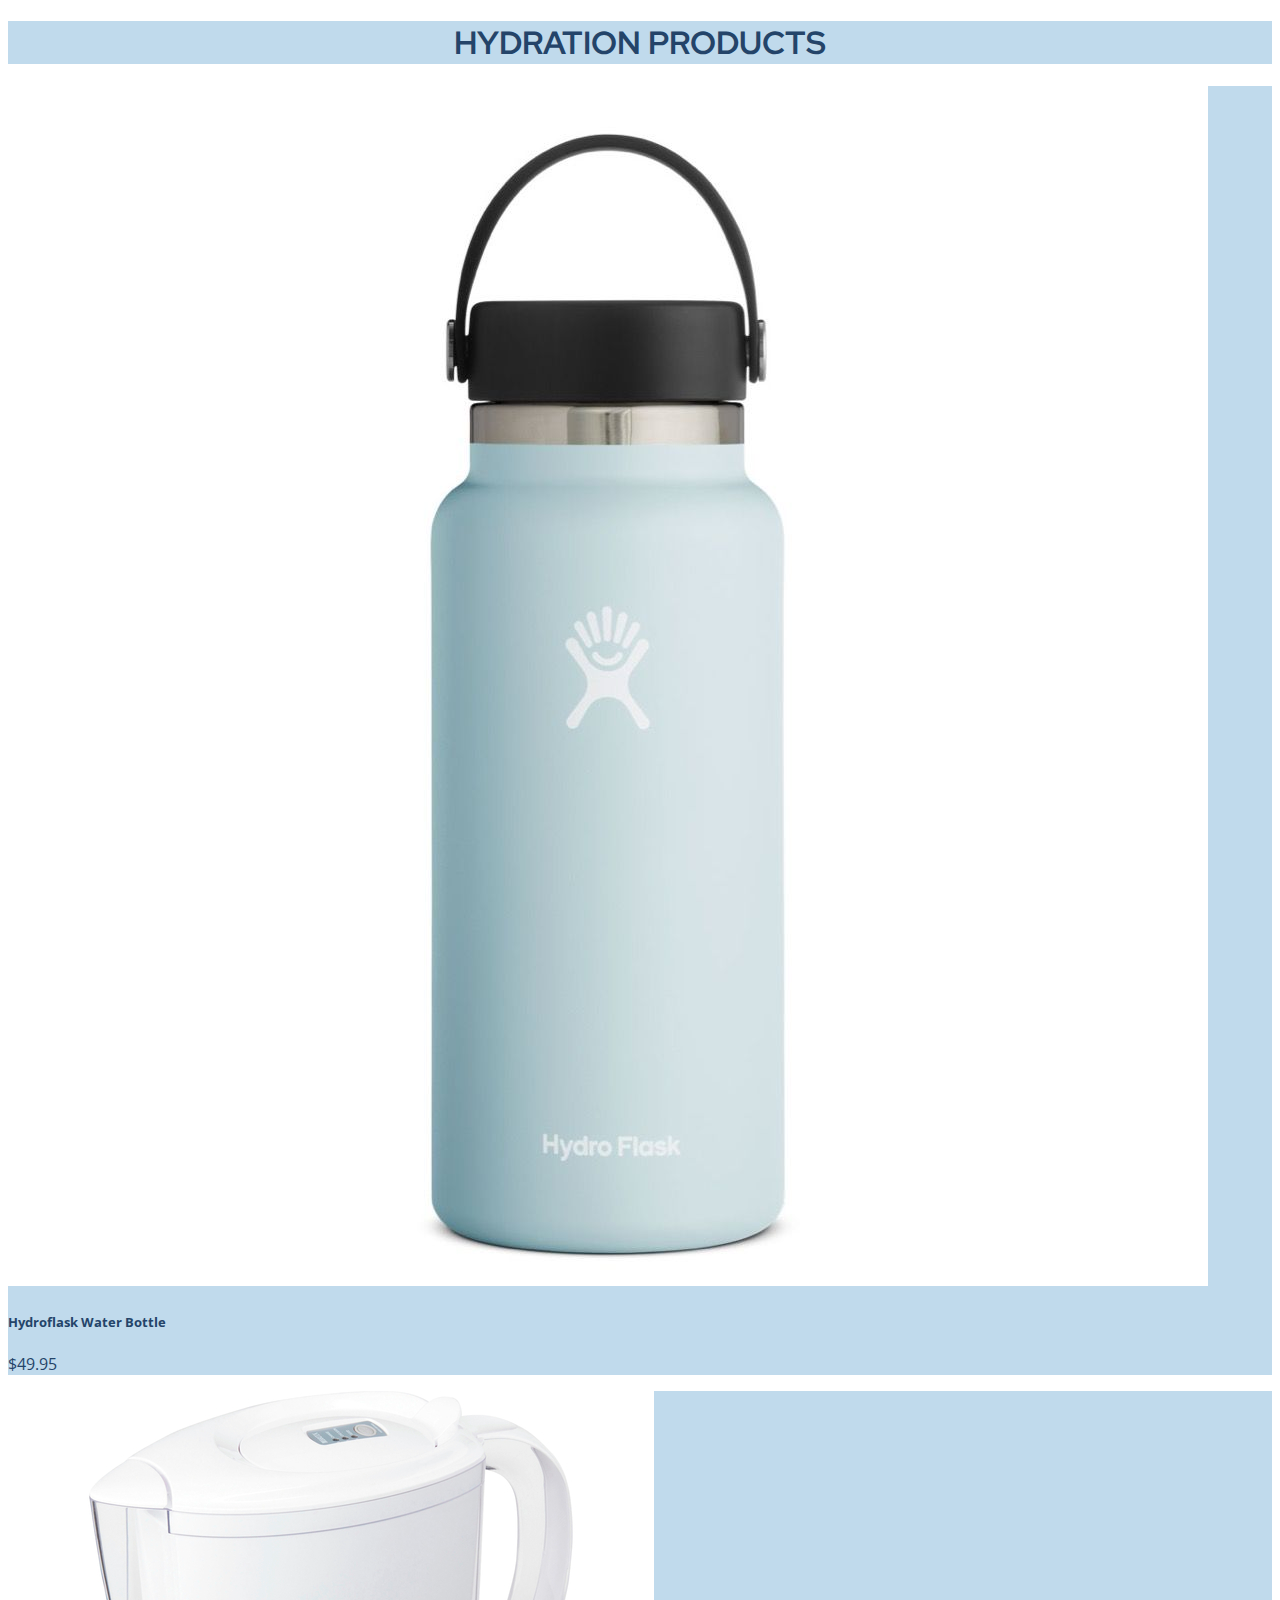
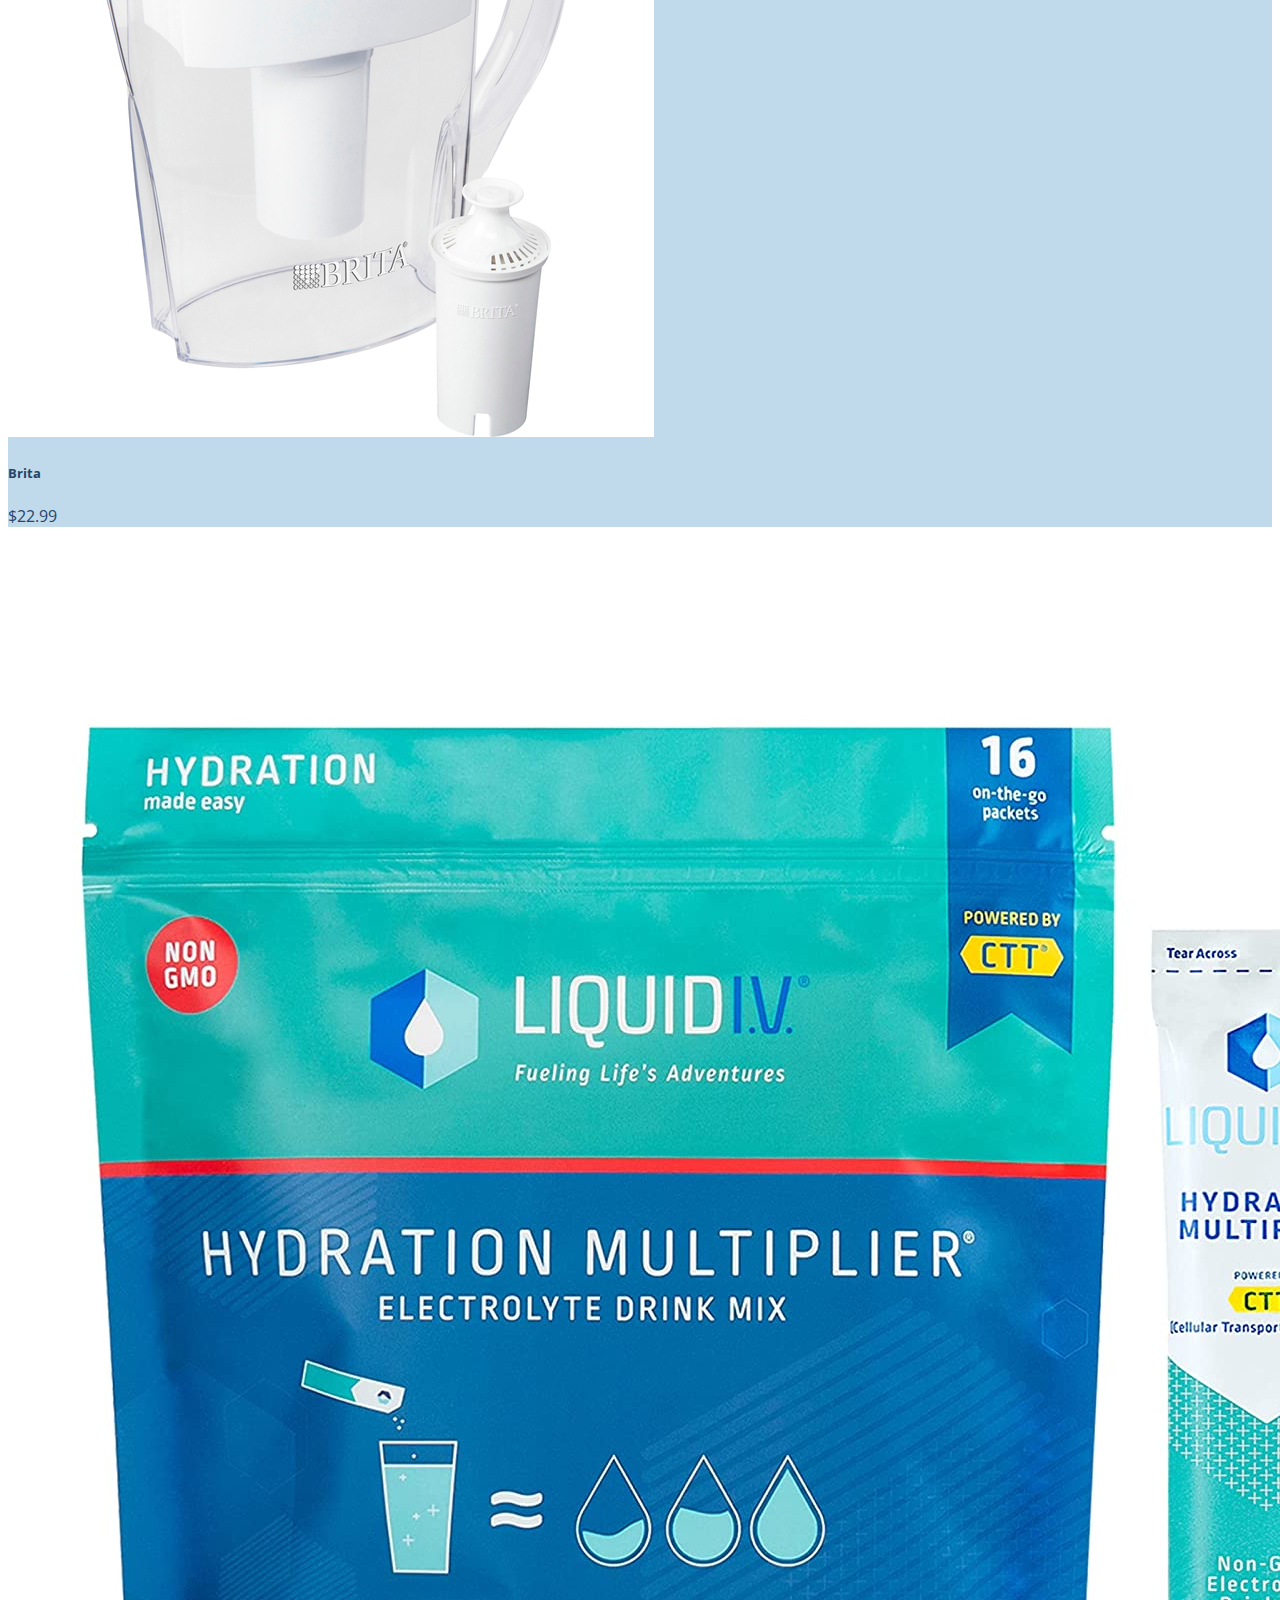
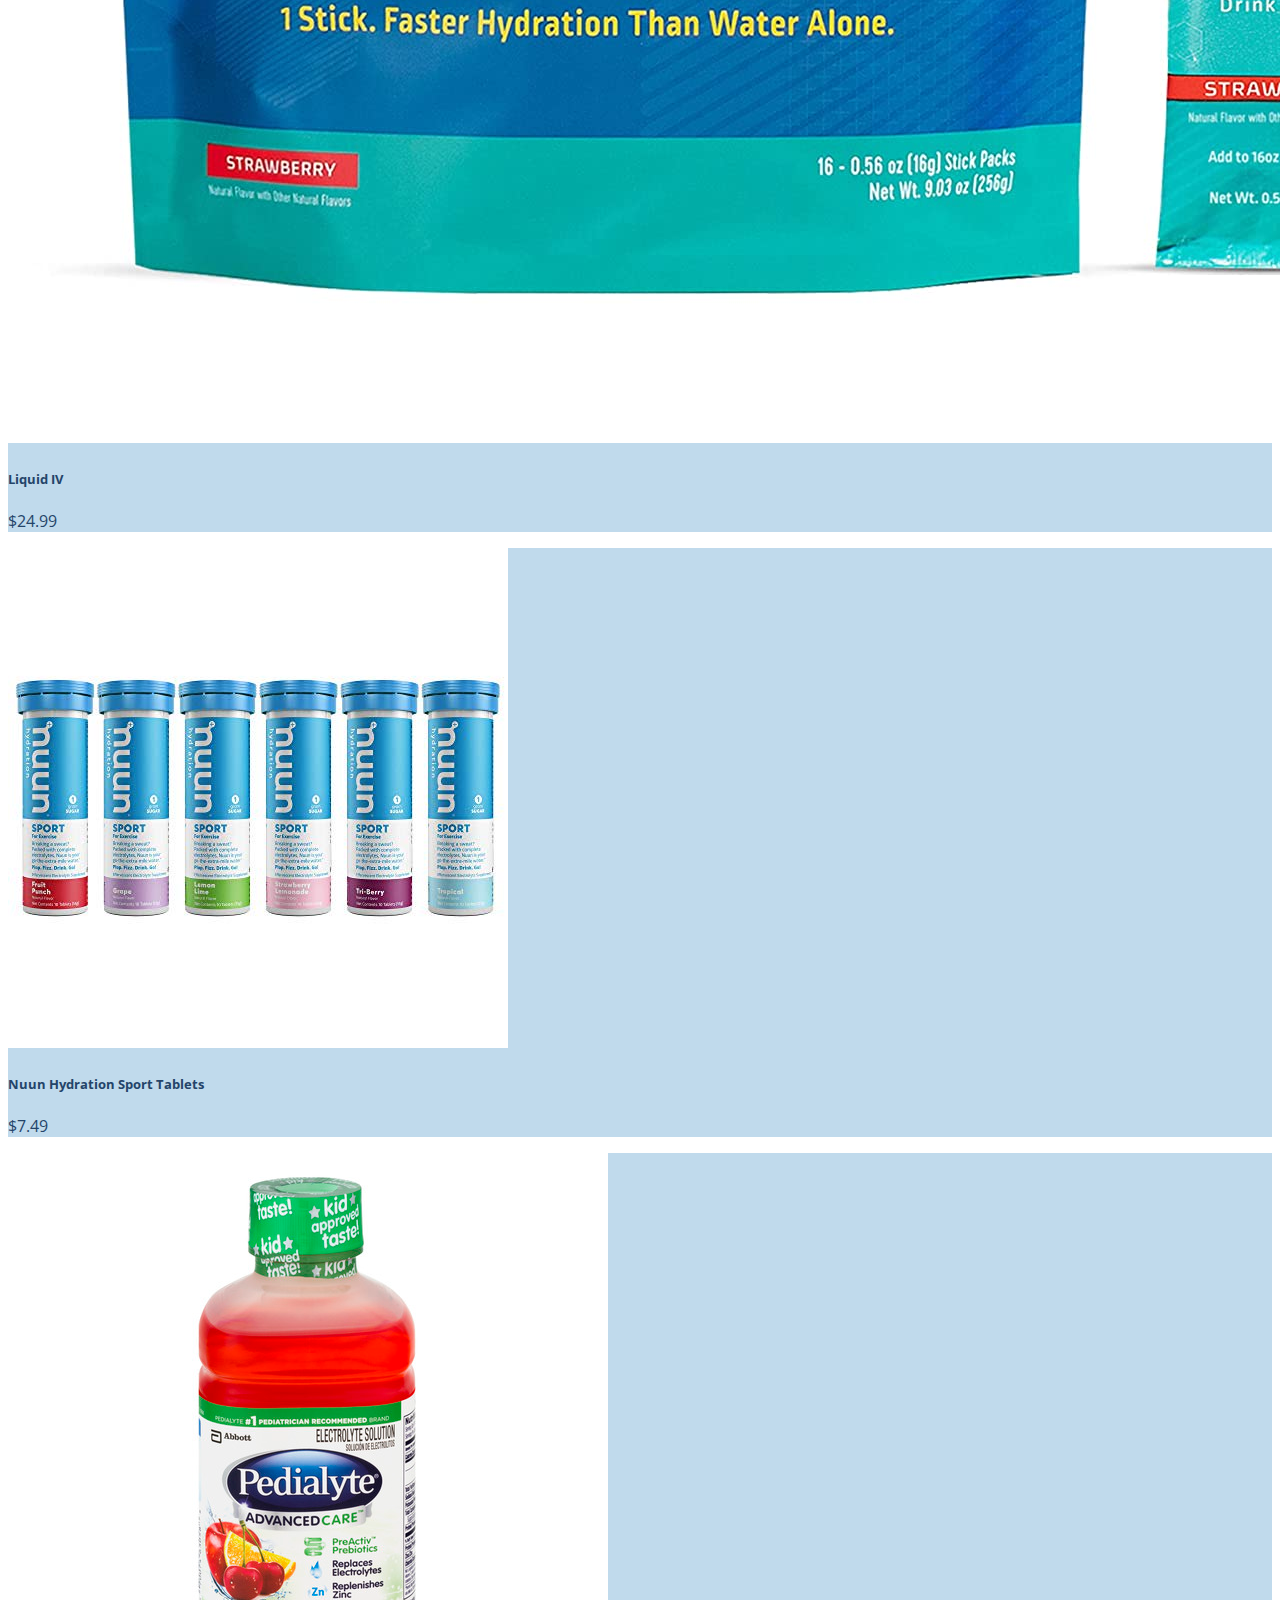
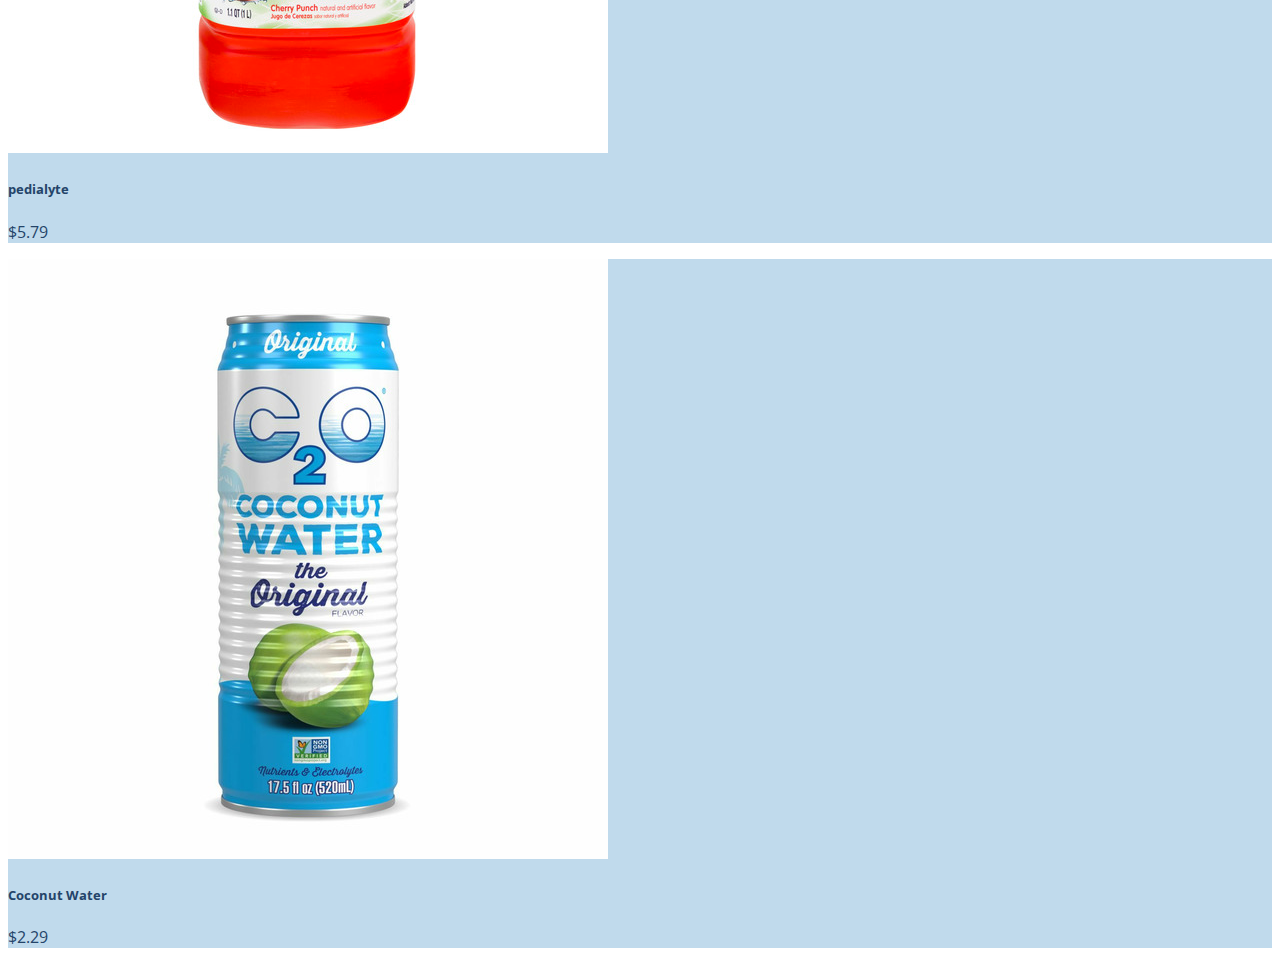
==== index.html @ cc55e21a "." ====
<!DOCTYPE html>
<html lang="en">
<head>
    <meta charset="UTF-8">
    <meta http-equiv="X-UA-Compatible" content="IE=edge">
    <meta name="viewport" content="width=device-width, initial-scale=1.0">
    <title>Hydration Products</title>
    <link href="https://cdn.jsdelivr.net/npm/bootstrap@5.2.2/dist/css/bootstrap.min.css" rel="stylesheet" integrity="sha384-Zenh87qX5JnK2Jl0vWa8Ck2rdkQ2Bzep5IDxbcnCeuOxjzrPF/et3URy9Bv1WTRi" crossorigin="anonymous">
    <link rel="preconnect" href="https://fonts.googleapis.com">
<link rel="preconnect" href="https://fonts.gstatic.com" crossorigin>
<link href="https://fonts.googleapis.com/css2?family=Open+Sans:wght@300&family=Red+Hat+Display&display=swap" rel="stylesheet">

    <script src="https://cdn.jsdelivr.net/npm/bootstrap@5.2.2/dist/js/bootstrap.bundle.min.js" integrity="sha384-OERcA2EqjJCMA+/3y+gxIOqMEjwtxJY7qPCqsdltbNJuaOe923+mo//f6V8Qbsw3" crossorigin="anonymous"></script>

    <link rel="stylesheet" type="text/css" href="style.css">
</head>
<body>
    <section class="container-fluid mb-5">
    <h1>HYDRATION PRODUCTS</h1>
    </section>

<div class="row mr-2 mb-5">
        <div class="col"> 
        <div class="card" style="width: 100%;">
            <img src="Hydro.jpg" class="card-img-top" alt="Hydro">
            <div class="card-body">
              <h5 class="card-title">Hydroflask Water Bottle</h5>
              <p class="card-text">$49.95</p>
            </div>
          </div> <!--end of first card-->
        </div>


          <div class="col">
          <div class="card" style="width: 100%;">
            <img src="Brita.jpg" class="card-img-top" alt="Brita">
            <div class="card-body">
              <h5 class="card-title">Brita</h5>
              <p class="card-text">$22.99</p>
            </div>
          </div> <!-- end of second card -->
          </div>

          <div class="col">
          <div class="card text-bg-C0DAEC" style="width: 100%;">
            <img src="liquidIV.jpg" class="card-img-top" alt="liquidIV">
            <div class="card-body">
              <h5 class="card-title">Liquid IV</h5>
              <p class="card-text">$24.99</p>
            </div>
          </div> <!-- end of third card-->
        </div>


</div>

<div class="row mr-2 mb-5">
  <div class="col"> 
  <div class="card" style="width: 100%;">
      <img src="Nuun.jpg" class="card-img-top" alt="Nuun">
      <div class="card-body">
        <h5 class="card-title">Nuun Hydration Sport Tablets</h5>
        <p class="card-text">$7.49</p>
      </div>
    </div> <!--end of first card-->
  </div>


    <div class="col">
    <div class="card" style="width: 100%;">
      <img src="pedialyte.jpg" class="card-img-top" alt="pedialyte">
      <div class="card-body">
        <h5 class="card-title">pedialyte</h5>
        <p class="card-text">$5.79</p>
      </div>
    </div> <!-- end of second card -->
    </div>

    <div class="col">
    <div class="card" style="width: 100%;">
      <img src="coconutwater.jpg" class="card-img-top" alt="coconutwater">
      <div class="card-body">
        <h5 class="card-title">Coconut Water</h5>
        <p class="card-text">$2.29</p>
      </div>
    </div> <!-- end of third card-->
  </div>


</div>

    
</body>
</html>
---- style.css ----
body{
    font-family: 'Open Sans', sans-serif;
    color: #244469;
}



section{
    background-color: #C0DAEC;
    text-align: center;
    font-family: 'Red Hat Display', sans-serif;
    color: #244469;
}

.card{
    background-color: #C0DAEC;
    

   
}
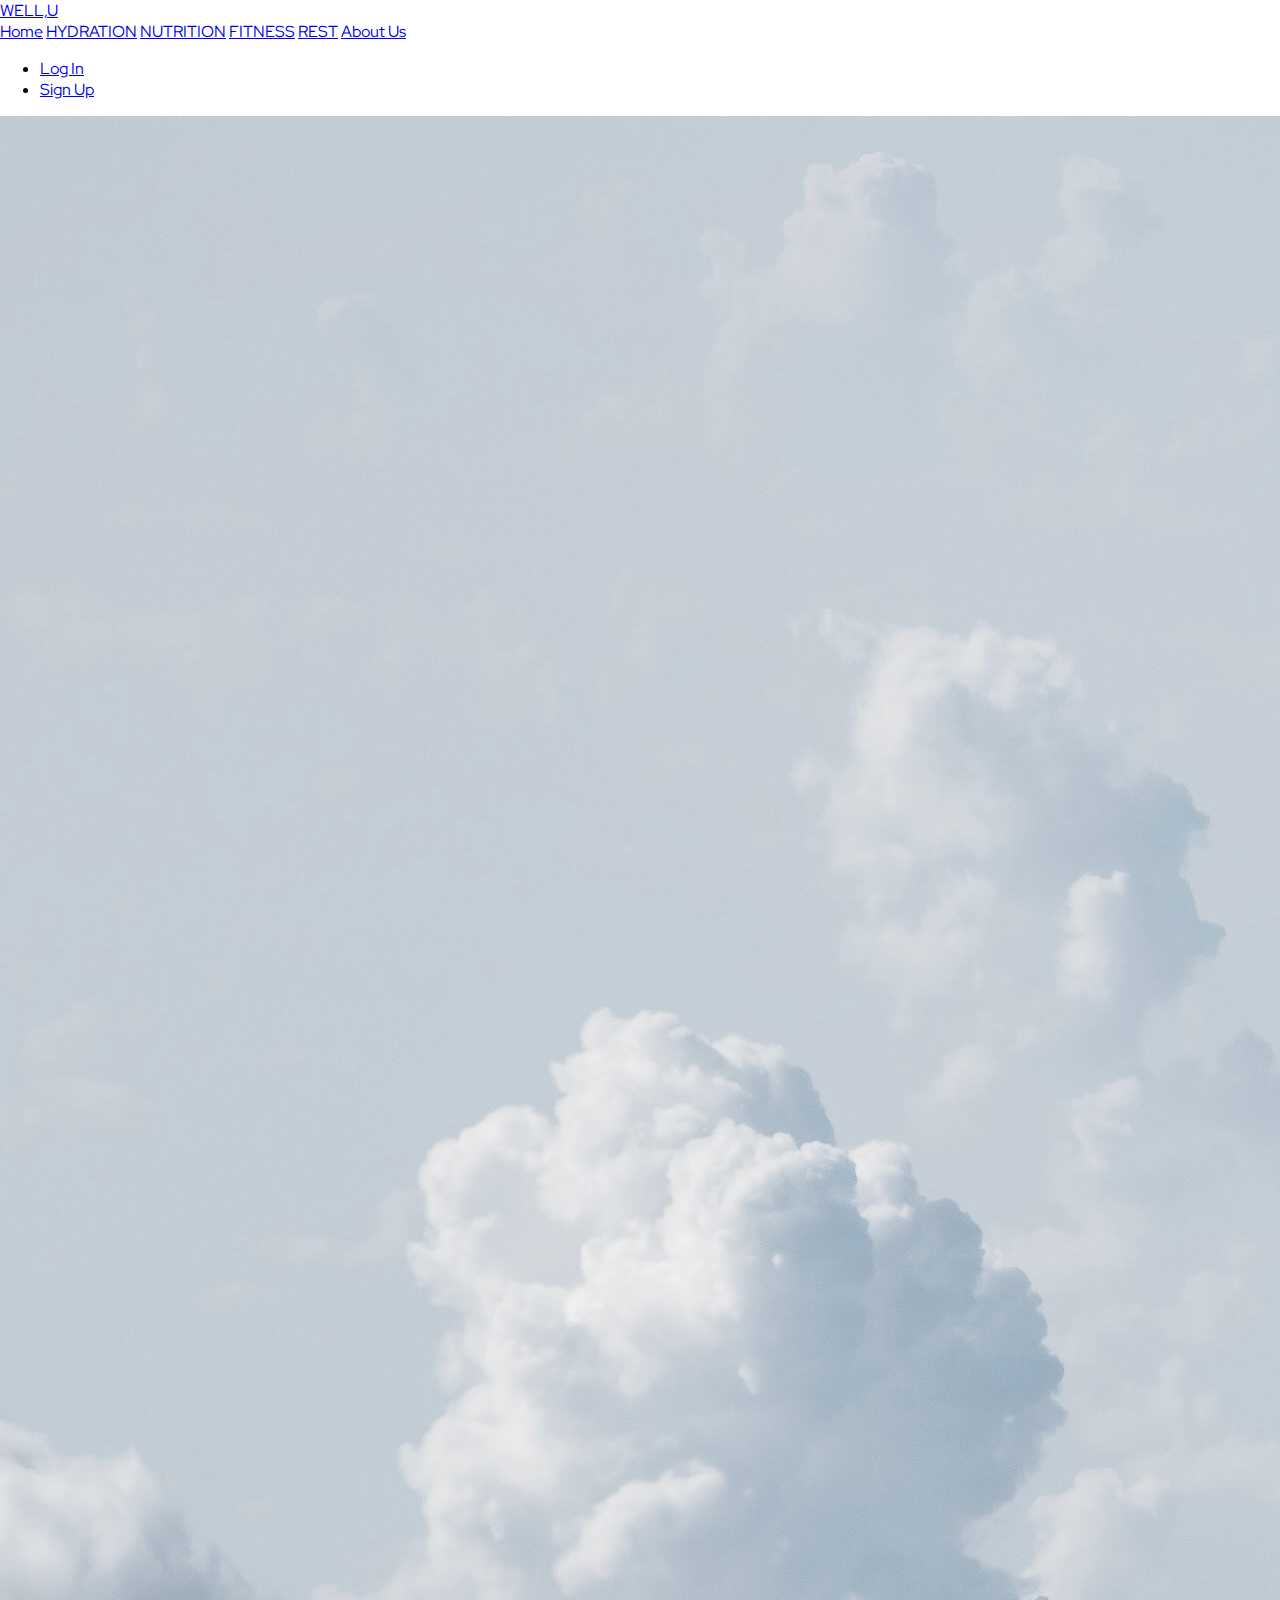
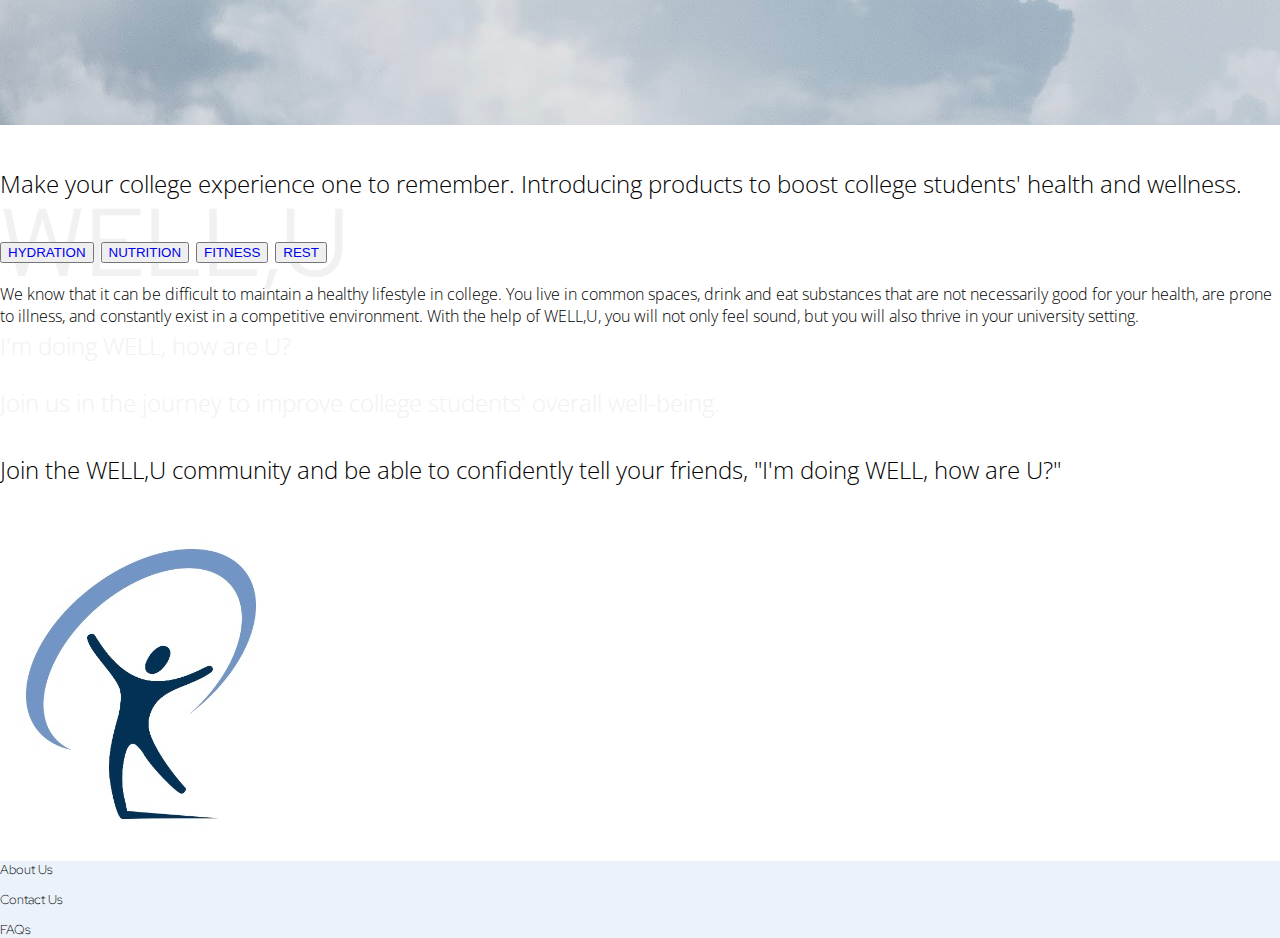
==== commit 76808b07: "." ====
--- a/index.html
+++ b/index.html
@@ -4,91 +4,101 @@
     <meta charset="UTF-8">
     <meta http-equiv="X-UA-Compatible" content="IE=edge">
     <meta name="viewport" content="width=device-width, initial-scale=1.0">
-    <title>Hydration Products</title>
-    <link href="https://cdn.jsdelivr.net/npm/bootstrap@5.2.2/dist/css/bootstrap.min.css" rel="stylesheet" integrity="sha384-Zenh87qX5JnK2Jl0vWa8Ck2rdkQ2Bzep5IDxbcnCeuOxjzrPF/et3URy9Bv1WTRi" crossorigin="anonymous">
-    <link rel="preconnect" href="https://fonts.googleapis.com">
-<link rel="preconnect" href="https://fonts.gstatic.com" crossorigin>
-<link href="https://fonts.googleapis.com/css2?family=Open+Sans:wght@300&family=Red+Hat+Display&display=swap" rel="stylesheet">
+    <title>WELL,U</title>
+    <link rel="preconnect" href="https://fonts.googleapis.com"> 
+    <link rel="preconnect" href="https://fonts.gstatic.com" crossorigin> 
+    <link href="https://fonts.googleapis.com/css2?family=Open+Sans:wght@300&family=Red+Hat+Display&display=swap" rel="stylesheet">  
+<link href="https://cdn.jsdelivr.net/npm/bootstrap@5.2.2/dist/css/bootstrap.min.css" rel="stylesheet" integrity="sha384-Zenh87qX5JnK2Jl0vWa8Ck2rdkQ2Bzep5IDxbcnCeuOxjzrPF/et3URy9Bv1WTRi" crossorigin="anonymous">
+<link rel="stylesheet" type="text/css" title="Cool stylesheet" href="wellu.css"> 
 
-    <script src="https://cdn.jsdelivr.net/npm/bootstrap@5.2.2/dist/js/bootstrap.bundle.min.js" integrity="sha384-OERcA2EqjJCMA+/3y+gxIOqMEjwtxJY7qPCqsdltbNJuaOe923+mo//f6V8Qbsw3" crossorigin="anonymous"></script>
+</head>
+  <body class="d-flex flex-column min-vh-100"> 
+<nav class="navbar navbar-expand-lg bg-light sticky-top">
+    <div class="container-fluid">
+      <a class="navbar-brand" href="#">WELL,U</a>
+      
+    
+      <div class="collapse navbar-collapse" id="navbarNavAltMarkup" >
+        <div class="navbar-nav">
+          <a class="nav-link active" aria-current="page" href="#">Home</a>
+          <a class="nav-link" href="Hydration.html">HYDRATION</a>
+          <a class="nav-link" href="Nutrition.html">NUTRITION</a>
+          <a class="nav-link" href="Fitness.html">FITNESS</a>
+          <a class="nav-link" href="rest.html">REST</a>
+          <a class="nav-link" href="#FooterSection">About Us</a>
+        </div>
+      </div>
+      <ul class="nav justify-content-end">
+        <li class="nav-item">
+          <a class="nav-link active" aria-current="page" href="#">Log In</a>
+        </li>
+        <li class="nav-item">
+          <a class="nav-link active" aria-current="page" href="#">Sign Up
+          </a>
+        </li>
+      </ul>
+    </div>
+  </nav>
 
-    <link rel="stylesheet" type="text/css" href="style.css">
-</head>
-<body>
-    <section class="container-fluid mb-5">
-    <h1>HYDRATION PRODUCTS</h1>
-    </section>
+ 
+   <section id="topSection" class="container-fluid" > <!--START of topSection-->
+    <div class="row">
+      <img src="cloudphoto.jpg" class=".img-fluid"  >
+       <div class="content">
+        <div class="text-center">
+          <div class="mt-5">
+            <br>
+          <h1 class="p-5" class="m-5">
+            WELL,U</h1>
+             <p>I'm doing WELL, how are U?</p>
+              <p class="p-5">Join us in the journey to improve college students' overall well-being.</p>
+              
+              </div>
+          </div>
+         </div>
+      </div> <!--End div for CLASS=CONTENT-->
+ </section> <!--END of topSection-->
+   
+   <section id="middleSection"> <!--START middleSection-->
+    <div class="container">
+      <div class="row" class="col-4">
+       
+     <p class="text-center">Make your college experience one to remember. Introducing products to boost college students' health and wellness.</p>
+     <div class="container-fluid">
+      <div class="m-5"> 
+      <div class="d-grid gap-3 col-2 mx-auto" id="buttonColor">
+        <button type="button" class="btn btn-outline-secondary"><a id=hydration href="Hydration.html">HYDRATION</a></button>
+        <button type="button" class="btn btn-outline-secondary"><a id=nutrition href="Nutrition.html">NUTRITION</a></button>
+        <button type="button" class="btn btn-outline-secondary"><a id=fitness href="Fitness.html">FITNESS</a></button>
+        <button type="button" class="btn btn-outline-secondary"><a id=rest href="rest.html">REST</a></button>
+      </div>
+      </div>
+      </div>
+   
+      <p id="Why" class="text-center">We know that it can be difficult to maintain a healthy lifestyle in college. You live in common spaces, drink and eat substances that are not necessarily good for your health, are prone to illness, and constantly exist in a competitive environment. With the help of WELL,U, you will not only feel sound, but you will also thrive in your university setting.</p>
+ <br>
+ <br>
+      <p class="text-center">Join the WELL,U community and be able to confidently tell your friends, "I'm doing WELL, how are U?"</p>
+     <div class="container" class="row">
+        <div class="text-center" >
+          <div class="mt-3">
+     <img src="LOGO.jpeg"class="img.fluid">
+          </div>
+        </div>
+    </div>
+    </div>
+    </div>
+   </section> <!--END Middle Section-->  
 
-<div class="row mr-2 mb-5">
-        <div class="col"> 
-        <div class="card" style="width: 100%;">
-            <img src="Hydro.jpg" class="card-img-top" alt="Hydro">
-            <div class="card-body">
-              <h5 class="card-title">Hydroflask Water Bottle</h5>
-              <p class="card-text">$49.95</p>
-            </div>
-          </div> <!--end of first card-->
-        </div>
-
-
-          <div class="col">
-          <div class="card" style="width: 100%;">
-            <img src="Brita.jpg" class="card-img-top" alt="Brita">
-            <div class="card-body">
-              <h5 class="card-title">Brita</h5>
-              <p class="card-text">$22.99</p>
-            </div>
-          </div> <!-- end of second card -->
-          </div>
-
-          <div class="col">
-          <div class="card text-bg-C0DAEC" style="width: 100%;">
-            <img src="liquidIV.jpg" class="card-img-top" alt="liquidIV">
-            <div class="card-body">
-              <h5 class="card-title">Liquid IV</h5>
-              <p class="card-text">$24.99</p>
-            </div>
-          </div> <!-- end of third card-->
-        </div>
-
-
+  </div>
+<footer>  
+  <div class="col-2" id="FooterSection">
+    <div class="m-2">
+     <p id="FooterP">About Us</p> 
+ <p id="FooterP">Contact Us</p>
+  <p id="FooterP">FAQs</p>
+    </div>
 </div>
-
-<div class="row mr-2 mb-5">
-  <div class="col"> 
-  <div class="card" style="width: 100%;">
-      <img src="Nuun.jpg" class="card-img-top" alt="Nuun">
-      <div class="card-body">
-        <h5 class="card-title">Nuun Hydration Sport Tablets</h5>
-        <p class="card-text">$7.49</p>
-      </div>
-    </div> <!--end of first card-->
-  </div>
-
-
-    <div class="col">
-    <div class="card" style="width: 100%;">
-      <img src="pedialyte.jpg" class="card-img-top" alt="pedialyte">
-      <div class="card-body">
-        <h5 class="card-title">pedialyte</h5>
-        <p class="card-text">$5.79</p>
-      </div>
-    </div> <!-- end of second card -->
-    </div>
-
-    <div class="col">
-    <div class="card" style="width: 100%;">
-      <img src="coconutwater.jpg" class="card-img-top" alt="coconutwater">
-      <div class="card-body">
-        <h5 class="card-title">Coconut Water</h5>
-        <p class="card-text">$2.29</p>
-      </div>
-    </div> <!-- end of third card-->
-  </div>
-
-
-</div>
-
-    
+</footer>
 </body>
 </html>--- a/wellu.css
+++ b/wellu.css
@@ -0,0 +1,82 @@
+body{
+    font-family: 'Red Hat Display', sans-serif; font-weight: 400;
+    font-size: 2rem;
+    margin: 0;
+   
+}
+
+.container-fluid {
+    position: relative;
+    margin: 0 auto; 
+  }
+  
+  .container-fluid .content {
+    position: absolute; /* Position the background text */
+    color: #f1f1f1; /* Grey text */
+    width: 100%; /* Full width */
+    
+  }
+h1 {
+    font-family: 'Red Hat Display', sans-serif; font-weight: 400;
+    font-size:3em;
+    margin: 0;
+}
+p{
+    font-family: 'Open Sans', sans-serif; font-weight: 300;
+    font-size: 1.5rem;
+}
+nav{
+    font-size:1rem;
+}
+.img-fluid{
+    padding: 0;
+    margin: 0;
+}
+footer{
+    background-color: #EBF2FA;
+   padding-bottom: 0%;
+   
+   
+}
+#FooterP{
+    font-family: 'Red Hat Display', sans-serif;
+    font-size: small;
+    margin-bottom: 0%;  
+}
+
+#topSection {
+    padding-right: 0%;
+    padding-left: 0%;
+}
+#buttonGroup{
+    margin-left: 0%;
+    margin-right: 0%;
+    padding-left: 0%;
+    padding-right: 0%;
+}
+#middleSection{
+    margin-top: 2rem;;
+    padding-top: 0%;
+}
+#buttonColor{
+    color-scheme: pale;
+}
+#Why{
+    font-size:medium;
+}
+#hydration{
+    text-decoration: none;
+ 
+}
+#nutrition{
+    text-decoration: none;
+
+}
+#fitness{
+    text-decoration: none;
+
+}
+#rest{
+    text-decoration: none;
+    
+}